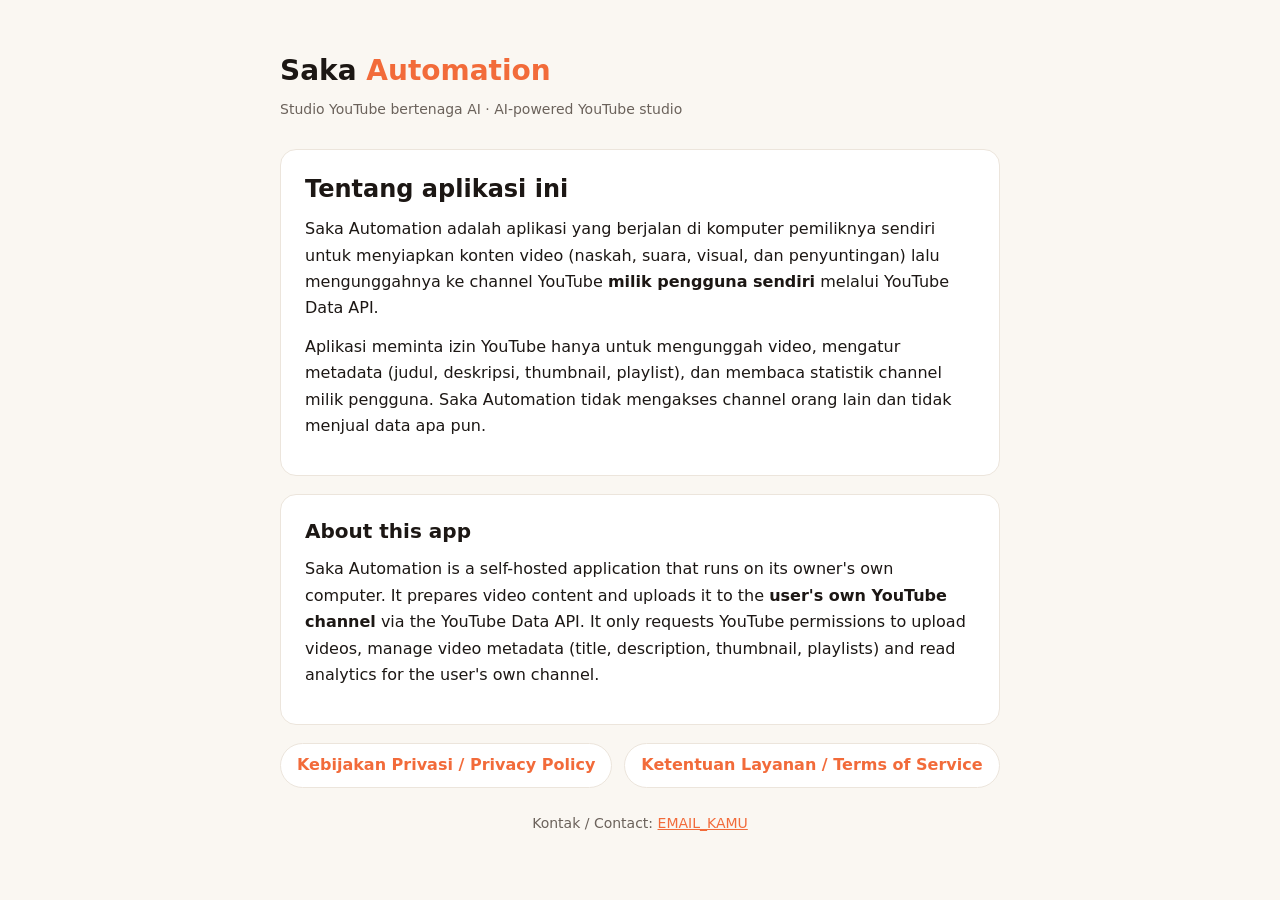
==== index.html @ 5a1c663d "Add files via upload" ====
<!doctype html>
<html lang="id">
<head>
  <meta charset="utf-8" />
  <meta name="viewport" content="width=device-width, initial-scale=1" />
  <title>Saka Automation</title>
  <meta name="description" content="Saka Automation: studio YouTube pribadi bertenaga AI untuk membuat dan mengunggah video ke channel milik sendiri." />
  <link rel="stylesheet" href="style.css" />
</head>
<body>
  <main>
    <header>
      <div class="brand">Saka <span>Automation</span></div>
      <p class="tag">Studio YouTube bertenaga AI · AI-powered YouTube studio</p>
    </header>

    <section>
      <h1>Tentang aplikasi ini</h1>
      <p>
        Saka Automation adalah aplikasi yang berjalan di komputer pemiliknya sendiri untuk menyiapkan konten video (naskah, suara, visual, dan
        penyuntingan) lalu mengunggahnya ke channel YouTube <strong>milik pengguna sendiri</strong> melalui YouTube Data API.
      </p>
      <p>
        Aplikasi meminta izin YouTube hanya untuk mengunggah video, mengatur metadata (judul, deskripsi, thumbnail, playlist), dan membaca statistik
        channel milik pengguna. Saka Automation tidak mengakses channel orang lain dan tidak menjual data apa pun.
      </p>
    </section>

    <section lang="en">
      <h2>About this app</h2>
      <p>
        Saka Automation is a self-hosted application that runs on its owner's own computer. It prepares video content and uploads it to the
        <strong>user's own YouTube channel</strong> via the YouTube Data API. It only requests YouTube permissions to upload videos, manage video
        metadata (title, description, thumbnail, playlists) and read analytics for the user's own channel.
      </p>
    </section>

    <nav>
      <a href="privacy.html">Kebijakan Privasi / Privacy Policy</a>
      <a href="terms.html">Ketentuan Layanan / Terms of Service</a>
    </nav>

    <footer>Kontak / Contact: <a href="mailto:EMAIL_KAMU">EMAIL_KAMU</a></footer>
  </main>
</body>
</html>
---- style.css ----
:root {
  --bg: #faf7f2;
  --card: #ffffff;
  --ink: #1c1714;
  --muted: #6b625b;
  --brand: #f26b3a;
  --line: #ece5dc;
}
* { box-sizing: border-box; }
body {
  margin: 0;
  background: var(--bg);
  color: var(--ink);
  font: 16px/1.65 system-ui, -apple-system, "Segoe UI", Roboto, Arial, sans-serif;
}
main { max-width: 760px; margin: 0 auto; padding: 48px 20px 64px; }
header { margin-bottom: 28px; }
.brand { font-size: 28px; font-weight: 800; color: var(--ink); text-decoration: none; }
.brand span { color: var(--brand); }
.tag { margin: 4px 0 0; color: var(--muted); font-size: 14px; }
section { background: var(--card); border: 1px solid var(--line); border-radius: 16px; padding: 24px; margin-bottom: 18px; }
h1, h2, h3 { line-height: 1.25; margin: 0 0 12px; }
h1 { font-size: 24px; }
h2 { font-size: 20px; }
h3 { font-size: 16px; margin-top: 18px; }
p { margin: 0 0 12px; }
a { color: var(--brand); }
nav { display: flex; flex-wrap: wrap; gap: 12px; margin: 8px 0 24px; }
nav a { background: var(--card); border: 1px solid var(--line); border-radius: 999px; padding: 8px 16px; text-decoration: none; font-weight: 600; }
.small { font-size: 13px; color: var(--muted); }
footer { color: var(--muted); font-size: 14px; text-align: center; margin-top: 24px; }
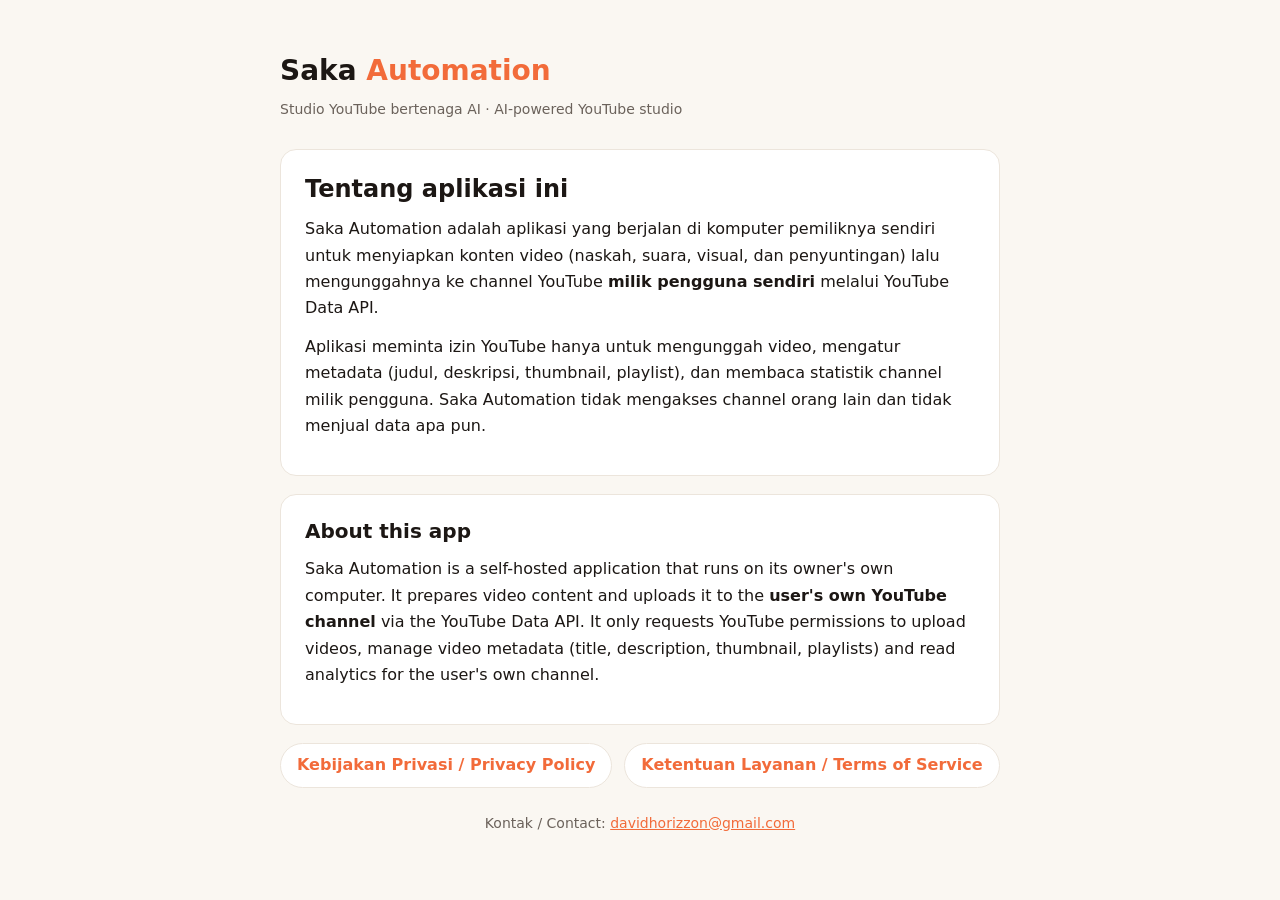
==== commit 5ee60f1e: "Update contact email in footer" ====
--- a/index.html
+++ b/index.html
@@ -40,7 +40,7 @@
       <a href="terms.html">Ketentuan Layanan / Terms of Service</a>
     </nav>
 
-    <footer>Kontak / Contact: <a href="mailto:EMAIL_KAMU">EMAIL_KAMU</a></footer>
+    <footer>Kontak / Contact: <a href="mailto:davidhorizzon@gmail.com">davidhorizzon@gmail.com</a></footer>
   </main>
 </body>
 </html>
